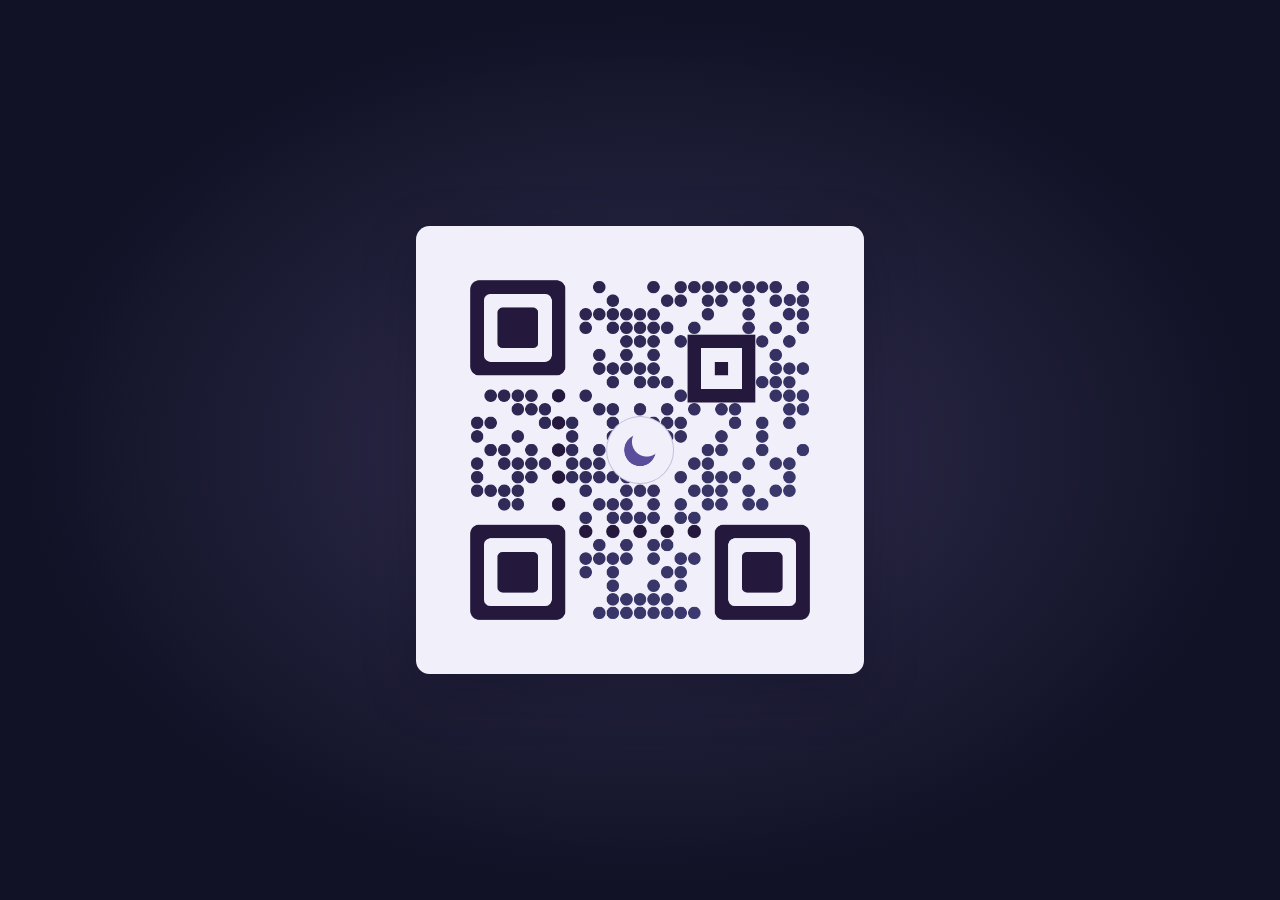
==== en/index.html @ e9b5daf7 "feat: add English pages, search metadata and web analytics" ====
<!doctype html>
<html lang="en">
<head>
  <meta charset="utf-8">
  <meta name="viewport" content="width=device-width, initial-scale=1">
  <title>Matrix Code Clock | Your Local Time in a QR Code</title>
  <meta name="description" content="A free browser clock that turns your local time into a QR code. Watch smooth, per-second transitions and day and night colors, with round or square dots.">
  <link rel="canonical" href="https://h4m4chi-ttr.github.io/matrix-code-clock/en/">
  <link rel="alternate" hreflang="ja" href="https://h4m4chi-ttr.github.io/matrix-code-clock/">
  <link rel="alternate" hreflang="en" href="https://h4m4chi-ttr.github.io/matrix-code-clock/en/">
  <link rel="alternate" hreflang="x-default" href="https://h4m4chi-ttr.github.io/matrix-code-clock/">
  <link rel="icon" type="image/png" sizes="528x528" href="../assets/style-round.png">
  <meta property="og:type" content="website">
  <meta property="og:site_name" content="Matrix Code Clock">
  <meta property="og:title" content="Matrix Code Clock | Your Local Time in a QR Code">
  <meta property="og:description" content="A free browser clock that turns your local time into a QR code. Watch smooth, per-second transitions and day and night colors, with round or square dots.">
  <meta property="og:url" content="https://h4m4chi-ttr.github.io/matrix-code-clock/en/">
  <meta property="og:locale" content="en_US">
  <meta property="og:locale:alternate" content="ja_JP">
  <meta property="og:image" content="https://h4m4chi-ttr.github.io/matrix-code-clock/assets/style-round.png">
  <meta property="og:image:width" content="528">
  <meta property="og:image:height" content="528">
  <meta property="og:image:alt" content="Matrix Code Clock displaying the current time as a QR code with round dots">
  <meta name="twitter:card" content="summary">
  <meta name="twitter:title" content="Matrix Code Clock | Your Local Time in a QR Code">
  <meta name="twitter:description" content="A free browser clock that turns your local time into a QR code. Watch smooth, per-second transitions and day and night colors, with round or square dots.">
  <meta name="twitter:image" content="https://h4m4chi-ttr.github.io/matrix-code-clock/assets/style-round.png">
  <meta name="twitter:image:alt" content="Matrix Code Clock displaying the current time as a QR code with round dots">
  <script type="application/ld+json">
{
  "@context": "https://schema.org",
  "@type": "WebApplication",
  "name": "Matrix Code Clock",
  "url": "https://h4m4chi-ttr.github.io/matrix-code-clock/en/",
  "description": "A free browser clock that turns your local time into a QR code. Watch smooth, per-second transitions and day and night colors, with round or square dots.",
  "applicationCategory": "UtilitiesApplication",
  "operatingSystem": "Any",
  "browserRequirements": "Requires JavaScript",
  "inLanguage": "en",
  "isAccessibleForFree": true,
  "image": "https://h4m4chi-ttr.github.io/matrix-code-clock/assets/style-round.png"
}
  </script>
  <link rel="stylesheet" href="../clock.css?v=13">
  <script defer src="../vendor/qrcodegen-v1.8.0.js"></script>
  <script defer src="../settings.js?v=8"></script>
  <script defer src="../clock.js?v=13"></script>
  <noscript><style>.clock, .settings-button { display: none; }</style></noscript>
</head>
<body>
  <main aria-labelledby="clock-title">
    <h1 class="visually-hidden" id="clock-title">Matrix Code Clock</h1>
    <time class="visually-hidden" id="time"></time>
    <div class="clock" aria-hidden="true">
      <canvas id="matrix"></canvas>
      <span class="dial"></span>
    </div>
    <noscript>JavaScript is required to display the clock.</noscript>
  </main>
  <button class="settings-button" id="settings-button" type="button"
    aria-label="Display settings" aria-haspopup="dialog" aria-controls="settings-drawer" aria-expanded="false">
    <span aria-hidden="true">⚙︎</span>
  </button>
  <dialog class="settings-drawer" id="settings-drawer" aria-labelledby="settings-title">
    <header class="settings-header">
      <h2 id="settings-title">Settings</h2>
      <button class="close-button" id="settings-close" type="button" aria-label="Close settings" autofocus>
        <span aria-hidden="true"></span>
      </button>
    </header>
    <fieldset class="style-choices">
      <legend>Dot shape</legend>
      <label class="style-option">
        <img src="../assets/style-round.png" alt="" width="112" height="112">
        <span>Round</span>
        <input type="radio" name="dot-style" value="round" checked>
      </label>
      <label class="style-option">
        <img src="../assets/style-square.png" alt="" width="112" height="112">
        <span>Square</span>
        <input type="radio" name="dot-style" value="square">
      </label>
    </fieldset>
    <p class="settings-status" id="settings-status" role="status" hidden>This browser cannot save your settings. Your selection will apply while this page is open.</p>
    <section class="settings-language" aria-labelledby="language-title">
      <h3 id="language-title">Language</h3>
      <nav class="language-links" aria-label="Display language">
        <a href="../" lang="ja" hreflang="ja">日本語</a>
        <a href="../en/" lang="en" hreflang="en" aria-current="page">English</a>
      </nav>
    </section>
    <section class="settings-about" aria-labelledby="about-title">
      <h3 id="about-title">About this clock</h3>
      <p>Scan the QR code to read this browser’s local time in 24-hour HH:MM:SS format. The dots move every second, and the colors change throughout the day.</p>
    </section>
  </dialog>
  <!-- Cloudflare Web Analytics --><script type='module' src='https://static.cloudflareinsights.com/beacon.min.js' data-cf-beacon='{"token": "d2ba9cc87f1e47fe9663989d68b282ad"}'></script><!-- End Cloudflare Web Analytics -->
</body>
</html>
---- clock.css ----
:root {
  color-scheme: light;
  --field: #dce6df;
  --glow: #faffdf;
  --paper: #f5fcf4;
  --ink: #172d2e;
  --ink-end: #28594d;
  --flash: #087b68;
  --dial: #277262;
  --shadow: #24443c;
}

:root[data-theme="dawn"] {
  --field: #ead4cc;
  --glow: #ffedc4;
  --paper: #fff8ed;
  --ink: #392135;
  --ink-end: #773b46;
  --flash: #a74626;
  --dial: #b05826;
  --shadow: #694531;
}

:root[data-theme="dusk"] {
  color-scheme: dark;
  --field: #2a2238;
  --glow: #654c6e;
  --paper: #fbf1f7;
  --ink: #322043;
  --ink-end: #6a3a63;
  --flash: #96397a;
  --dial: #985176;
  --shadow: #140d1f;
}

:root[data-theme="night"] {
  color-scheme: dark;
  --field: #111226;
  --glow: #343052;
  --paper: #f1effa;
  --ink: #24193d;
  --ink-end: #444580;
  --flash: #6351a8;
  --dial: #5a4d9b;
  --shadow: #060615;
}

body {
  margin: 0;
  background: radial-gradient(ellipse at center, var(--glow), transparent 68%), var(--field);
  color: var(--ink);
}

main {
  display: grid;
  min-height: 100vh;
  min-height: 100svh;
  place-items: center;
}

.clock {
  position: relative;
  width: min(76vw, 66vh, 28rem);
  width: min(76vw, 66svh, 28rem);
  aspect-ratio: 1;
  border-radius: 3%;
  background: var(--paper);
  box-shadow: 0 16px 56px color-mix(in srgb, var(--shadow) 23%, transparent);
}

canvas {
  display: block;
  width: 100%;
  height: 100%;
}

.dial {
  position: absolute;
  top: 50%;
  left: 50%;
  display: grid;
  width: 15.1515%;
  aspect-ratio: 1;
  place-items: center;
  border-radius: 50%;
  background: var(--paper);
  color: var(--dial);
  box-shadow: inset 0 0 0 1px color-mix(in srgb, currentColor 30%, transparent);
  transform: translate(-50%, -50%);
}

.dial::before,
.dial::after {
  content: "";
  grid-area: 1 / 1;
  width: 54%;
  aspect-ratio: 1;
  border-radius: 50%;
}

.dial::before {
  background: radial-gradient(circle closest-side, currentColor 42%, transparent 45%);
}

.dial::after {
  background: repeating-conic-gradient(from -5deg, currentColor 0deg 10deg, transparent 10deg 45deg);
  mask-image: radial-gradient(circle closest-side, transparent 65%, black 68% 98%, transparent 100%);
}

[data-theme="night"] .dial::before {
  width: 48%;
  background: currentColor;
  mask-image: radial-gradient(circle at 71% 24%, transparent 43%, black 46%);
}

[data-theme="night"] .dial::after {
  content: none;
}

.visually-hidden {
  position: absolute;
  width: 1px;
  height: 1px;
  padding: 0;
  overflow: hidden;
  clip-path: inset(50%);
  white-space: nowrap;
}


.settings-button,
.close-button {
  display: grid;
  width: 44px;
  height: 44px;
  padding: 0;
  place-items: center;
  border: 0;
  border-radius: 50%;
  color: var(--ink);
  background: transparent;
  cursor: pointer;
  -webkit-tap-highlight-color: transparent;
}

.settings-button {
  position: fixed;
  top: max(16px, env(safe-area-inset-top));
  right: max(20px, env(safe-area-inset-right));
  z-index: 1;
  background: var(--paper);
  box-shadow: 0 2px 12px color-mix(in srgb, var(--shadow) 12%, transparent);
  opacity: 0;
  pointer-events: none;
  transform: translateY(-3px);
  transition: opacity 280ms ease, transform 280ms ease;
}

.settings-button span {
  font: 28px/1 "Segoe UI Symbol", "Apple Symbols", sans-serif;
}

.settings-button.is-visible {
  opacity: 0.9;
  pointer-events: auto;
  transform: translateY(0);
}

.settings-button:hover,
.close-button:hover {
  background: color-mix(in srgb, var(--paper) 88%, var(--ink));
}

.settings-button:focus-visible,
.close-button:focus-visible,
.style-option:has(input:focus-visible) {
  outline: 2px solid var(--ink);
  outline-offset: 4px;
}

.settings-drawer {
  position: fixed;
  inset: 0 0 0 auto;
  width: min(360px, 100vw);
  height: 100vh;
  height: 100dvh;
  max-width: none;
  max-height: none;
  box-sizing: border-box;
  margin: 0;
  padding: max(24px, env(safe-area-inset-top)) 24px max(24px, env(safe-area-inset-bottom));
  border: 0;
  border-left: 1px solid color-mix(in srgb, var(--ink) 12%, transparent);
  color: var(--ink);
  background: var(--paper);
  color-scheme: light;
  font: 500 16px/1.6 "Inter", "Yu Gothic UI", "Meiryo", sans-serif;
  overflow-y: auto;
  overscroll-behavior: contain;
  opacity: 0;
  transform: translateX(100%);
  transition: transform 280ms ease, opacity 280ms ease,
    display 280ms allow-discrete, overlay 280ms allow-discrete;
}

.settings-drawer[open] {
  opacity: 1;
  transform: translateX(0);
}

.settings-drawer::backdrop {
  background: rgb(0 0 0 / 0);
  transition: background 280ms ease, display 280ms allow-discrete, overlay 280ms allow-discrete;
}

.settings-drawer[open]::backdrop {
  background: rgb(0 0 0 / 0.18);
}

@starting-style {
  .settings-drawer[open] {
    opacity: 0;
    transform: translateX(100%);
  }

  .settings-drawer[open]::backdrop {
    background: rgb(0 0 0 / 0);
  }
}

.settings-header {
  position: sticky;
  top: 0;
  z-index: 1;
  background: var(--paper);
  display: flex;
  align-items: center;
  justify-content: space-between;
  margin-bottom: 36px;
}

.settings-header h2 {
  margin: 0;
  font-size: 24px;
  font-weight: 600;
  letter-spacing: 0.04em;
}

.close-button span {
  position: relative;
  width: 18px;
  height: 18px;
}

.close-button span::before,
.close-button span::after {
  content: "";
  position: absolute;
  top: 8px;
  left: 0;
  width: 18px;
  height: 2px;
  border-radius: 1px;
  background: currentColor;
  transform: rotate(45deg);
}

.close-button span::after {
  transform: rotate(-45deg);
}

.style-choices {
  display: grid;
  gap: 12px;
  min-width: 0;
  margin: 0;
  padding: 0;
  border: 0;
}

.style-choices legend {
  margin-bottom: 14px;
  padding: 0;
  font-size: 15px;
  font-weight: 500;
}

.style-option {
  display: grid;
  grid-template-columns: 112px 1fr 20px;
  align-items: center;
  gap: 14px;
  padding: 12px;
  border: 2px solid color-mix(in srgb, var(--ink) 15%, transparent);
  border-radius: 12px;
  cursor: pointer;
  -webkit-tap-highlight-color: transparent;
}

.style-option:has(input:checked) {
  border-color: var(--ink);
}

.style-option img {
  display: block;
  width: 112px;
  height: 112px;
  border-radius: 8px;
}

.style-option span {
  font-size: 18px;
  white-space: nowrap;
}

.style-option input {
  width: 18px;
  height: 18px;
  margin: 0;
  accent-color: var(--ink);
}

.settings-status {
  margin-top: 20px;
  font-size: 14px;
}

@media (max-width: 340px) {
  .settings-drawer {
    padding-left: 16px;
    padding-right: 16px;
  }

  .style-option {
    gap: 10px;
  }
}

@media (prefers-reduced-motion: reduce) {
  .settings-button,
  .settings-drawer,
  .settings-drawer::backdrop {
    transition: none;
  }
}


.settings-language,
.settings-about {
  margin-top: 28px;
}

.settings-language h3,
.settings-about h3 {
  margin: 0;
  font-size: 15px;
  font-weight: 500;
}

.language-links {
  display: flex;
  gap: 10px;
  margin-top: 12px;
}

.language-links a {
  flex: 1;
  padding: 10px 12px;
  border: 1px solid color-mix(in srgb, var(--ink) 20%, transparent);
  border-radius: 8px;
  color: inherit;
  text-align: center;
  text-decoration: none;
  -webkit-tap-highlight-color: transparent;
}

.language-links a[aria-current="page"] {
  border-color: var(--ink);
  background: color-mix(in srgb, var(--ink) 6%, transparent);
  font-weight: 600;
}

.language-links a:hover {
  background: color-mix(in srgb, var(--ink) 10%, transparent);
}

.language-links a:focus-visible {
  outline: 2px solid var(--ink);
  outline-offset: 4px;
}

.settings-about {
  padding-top: 20px;
  border-top: 1px solid color-mix(in srgb, var(--ink) 15%, transparent);
}

.settings-about p {
  margin: 8px 0 0;
  font-size: 14px;
}
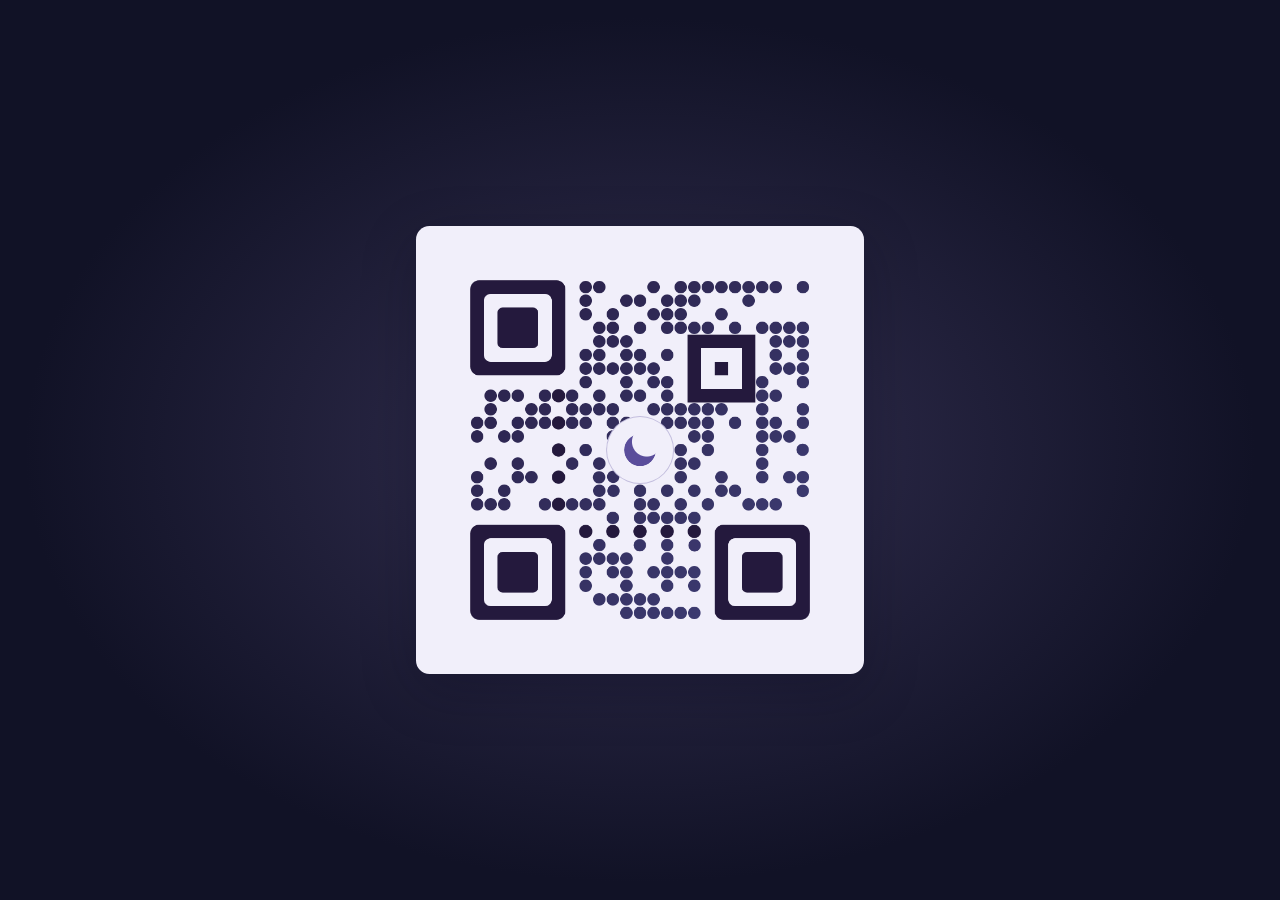
==== commit 8b259b3b: "chore: add Google Search Console ownership verification" ====
--- a/en/index.html
+++ b/en/index.html
@@ -2,6 +2,7 @@
 <html lang="en">
 <head>
   <meta charset="utf-8">
+  <meta name="google-site-verification" content="p-AkcJozJo-YC9VcFjYHbP_1rPT39gdbR1aiKtO6d94" />
   <meta name="viewport" content="width=device-width, initial-scale=1">
   <title>Matrix Code Clock | Your Local Time in a QR Code</title>
   <meta name="description" content="A free browser clock that turns your local time into a QR code. Watch smooth, per-second transitions and day and night colors, with round or square dots.">
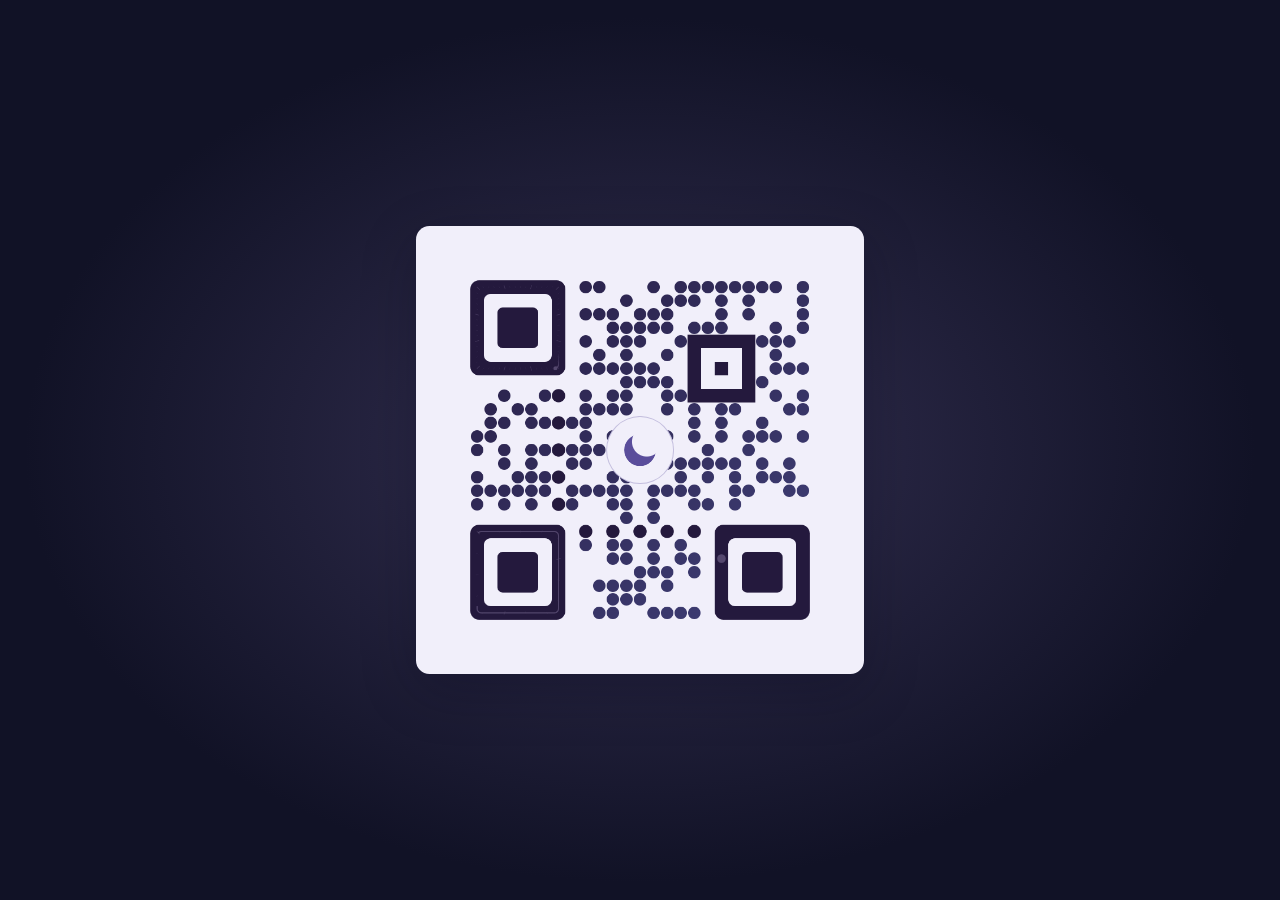
==== commit 8b1440bb: "feat: add subtle time cues to finder patterns" ====
--- a/en/index.html
+++ b/en/index.html
@@ -42,10 +42,10 @@
   "image": "https://h4m4chi-ttr.github.io/matrix-code-clock/assets/style-round.png"
 }
   </script>
-  <link rel="stylesheet" href="../clock.css?v=13">
+  <link rel="stylesheet" href="../clock.css?v=14">
   <script defer src="../vendor/qrcodegen-v1.8.0.js"></script>
   <script defer src="../settings.js?v=8"></script>
-  <script defer src="../clock.js?v=13"></script>
+  <script defer src="../clock.js?v=14"></script>
   <noscript><style>.clock, .settings-button { display: none; }</style></noscript>
 </head>
 <body>
@@ -54,6 +54,7 @@
     <time class="visually-hidden" id="time"></time>
     <div class="clock" aria-hidden="true">
       <canvas id="matrix"></canvas>
+      <canvas id="finder-cues"></canvas>
       <span class="dial"></span>
     </div>
     <noscript>JavaScript is required to display the clock.</noscript>
--- a/clock.css
+++ b/clock.css
@@ -4,6 +4,7 @@
   --glow: #faffdf;
   --paper: #f5fcf4;
   --ink: #172d2e;
+  --cue: #3f5b55;
   --ink-end: #28594d;
   --flash: #087b68;
   --dial: #277262;
@@ -15,6 +16,7 @@
   --glow: #ffedc4;
   --paper: #fff8ed;
   --ink: #392135;
+  --cue: #6d4a50;
   --ink-end: #773b46;
   --flash: #a74626;
   --dial: #b05826;
@@ -27,6 +29,7 @@
   --glow: #654c6e;
   --paper: #fbf1f7;
   --ink: #322043;
+  --cue: #6d4b63;
   --ink-end: #6a3a63;
   --flash: #96397a;
   --dial: #985176;
@@ -39,6 +42,7 @@
   --glow: #343052;
   --paper: #f1effa;
   --ink: #24193d;
+  --cue: #55486e;
   --ink-end: #444580;
   --flash: #6351a8;
   --dial: #5a4d9b;
@@ -72,6 +76,12 @@
   display: block;
   width: 100%;
   height: 100%;
+}
+
+#finder-cues {
+  position: absolute;
+  inset: 0;
+  pointer-events: none;
 }
 
 .dial {
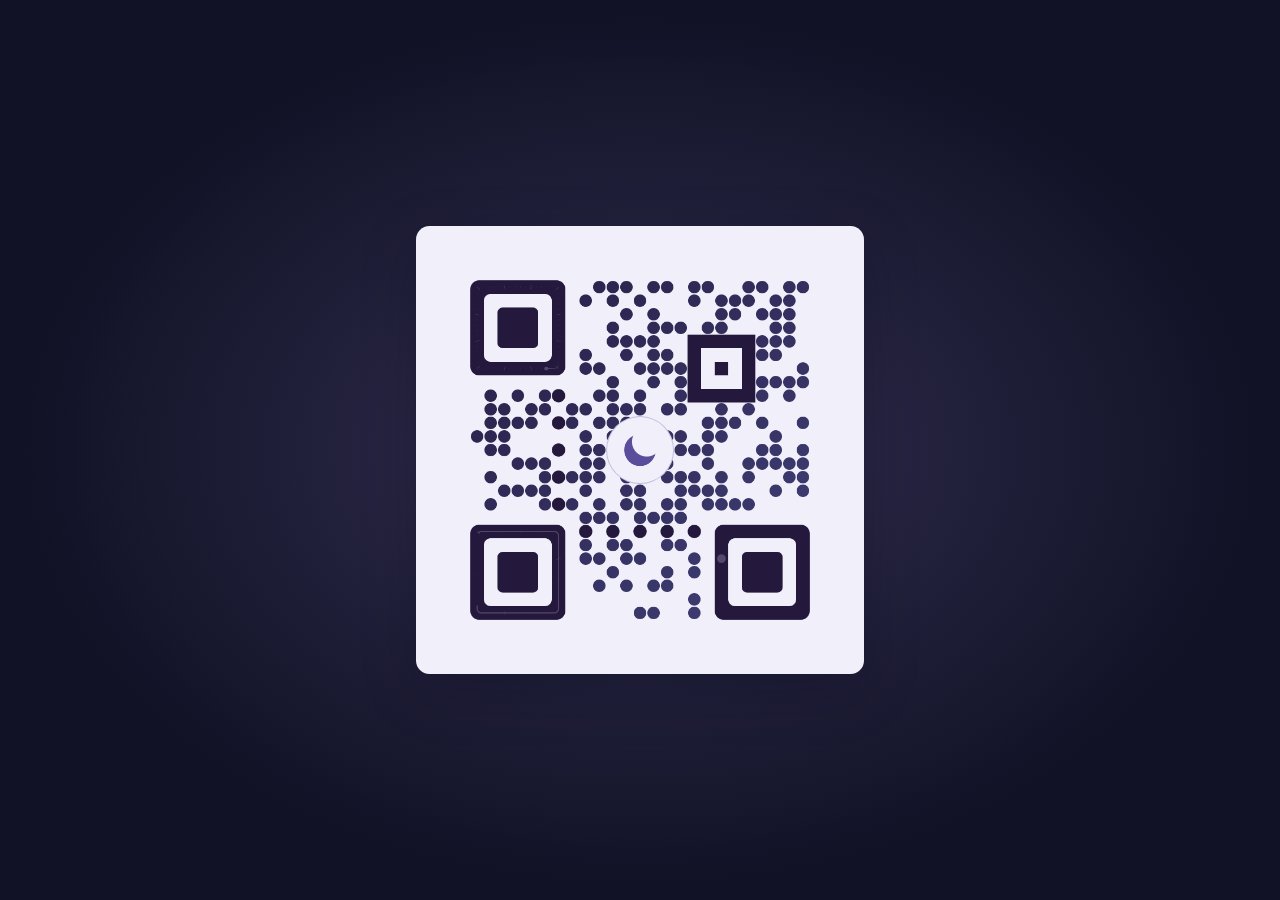
==== commit f803c9bd: "chore: use matrix code wording in page metadata" ====
--- a/en/index.html
+++ b/en/index.html
@@ -4,8 +4,8 @@
   <meta charset="utf-8">
   <meta name="google-site-verification" content="p-AkcJozJo-YC9VcFjYHbP_1rPT39gdbR1aiKtO6d94" />
   <meta name="viewport" content="width=device-width, initial-scale=1">
-  <title>Matrix Code Clock | Your Local Time in a QR Code</title>
-  <meta name="description" content="A free browser clock that turns your local time into a QR code. Watch smooth, per-second transitions and day and night colors, with round or square dots.">
+  <title>Matrix Code Clock | Your Local Time</title>
+  <meta name="description" content="A free browser clock that turns your local time into a 2D code. Watch smooth, per-second transitions and day and night colors, with round or square dots.">
   <link rel="canonical" href="https://h4m4chi-ttr.github.io/matrix-code-clock/en/">
   <link rel="alternate" hreflang="ja" href="https://h4m4chi-ttr.github.io/matrix-code-clock/">
   <link rel="alternate" hreflang="en" href="https://h4m4chi-ttr.github.io/matrix-code-clock/en/">
@@ -13,27 +13,27 @@
   <link rel="icon" type="image/png" sizes="528x528" href="../assets/style-round.png">
   <meta property="og:type" content="website">
   <meta property="og:site_name" content="Matrix Code Clock">
-  <meta property="og:title" content="Matrix Code Clock | Your Local Time in a QR Code">
-  <meta property="og:description" content="A free browser clock that turns your local time into a QR code. Watch smooth, per-second transitions and day and night colors, with round or square dots.">
+  <meta property="og:title" content="Matrix Code Clock | Your Local Time">
+  <meta property="og:description" content="A free browser clock that turns your local time into a 2D code. Watch smooth, per-second transitions and day and night colors, with round or square dots.">
   <meta property="og:url" content="https://h4m4chi-ttr.github.io/matrix-code-clock/en/">
   <meta property="og:locale" content="en_US">
   <meta property="og:locale:alternate" content="ja_JP">
   <meta property="og:image" content="https://h4m4chi-ttr.github.io/matrix-code-clock/assets/style-round.png">
   <meta property="og:image:width" content="528">
   <meta property="og:image:height" content="528">
-  <meta property="og:image:alt" content="Matrix Code Clock displaying the current time as a QR code with round dots">
+  <meta property="og:image:alt" content="Matrix Code Clock displaying the current time as a 2D code with round dots">
   <meta name="twitter:card" content="summary">
-  <meta name="twitter:title" content="Matrix Code Clock | Your Local Time in a QR Code">
-  <meta name="twitter:description" content="A free browser clock that turns your local time into a QR code. Watch smooth, per-second transitions and day and night colors, with round or square dots.">
+  <meta name="twitter:title" content="Matrix Code Clock | Your Local Time">
+  <meta name="twitter:description" content="A free browser clock that turns your local time into a 2D code. Watch smooth, per-second transitions and day and night colors, with round or square dots.">
   <meta name="twitter:image" content="https://h4m4chi-ttr.github.io/matrix-code-clock/assets/style-round.png">
-  <meta name="twitter:image:alt" content="Matrix Code Clock displaying the current time as a QR code with round dots">
+  <meta name="twitter:image:alt" content="Matrix Code Clock displaying the current time as a 2D code with round dots">
   <script type="application/ld+json">
 {
   "@context": "https://schema.org",
   "@type": "WebApplication",
   "name": "Matrix Code Clock",
   "url": "https://h4m4chi-ttr.github.io/matrix-code-clock/en/",
-  "description": "A free browser clock that turns your local time into a QR code. Watch smooth, per-second transitions and day and night colors, with round or square dots.",
+  "description": "A free browser clock that turns your local time into a 2D code. Watch smooth, per-second transitions and day and night colors, with round or square dots.",
   "applicationCategory": "UtilitiesApplication",
   "operatingSystem": "Any",
   "browserRequirements": "Requires JavaScript",
@@ -93,7 +93,7 @@
     </section>
     <section class="settings-about" aria-labelledby="about-title">
       <h3 id="about-title">About this clock</h3>
-      <p>Scan the QR code to read this browser’s local time in 24-hour HH:MM:SS format. The dots move every second, and the colors change throughout the day.</p>
+      <p>Scan the 2D code to read this browser’s local time in 24-hour HH:MM:SS format. The dots move every second, and the colors change throughout the day.</p>
     </section>
   </dialog>
   <!-- Cloudflare Web Analytics --><script type='module' src='https://static.cloudflareinsights.com/beacon.min.js' data-cf-beacon='{"token": "d2ba9cc87f1e47fe9663989d68b282ad"}'></script><!-- End Cloudflare Web Analytics -->
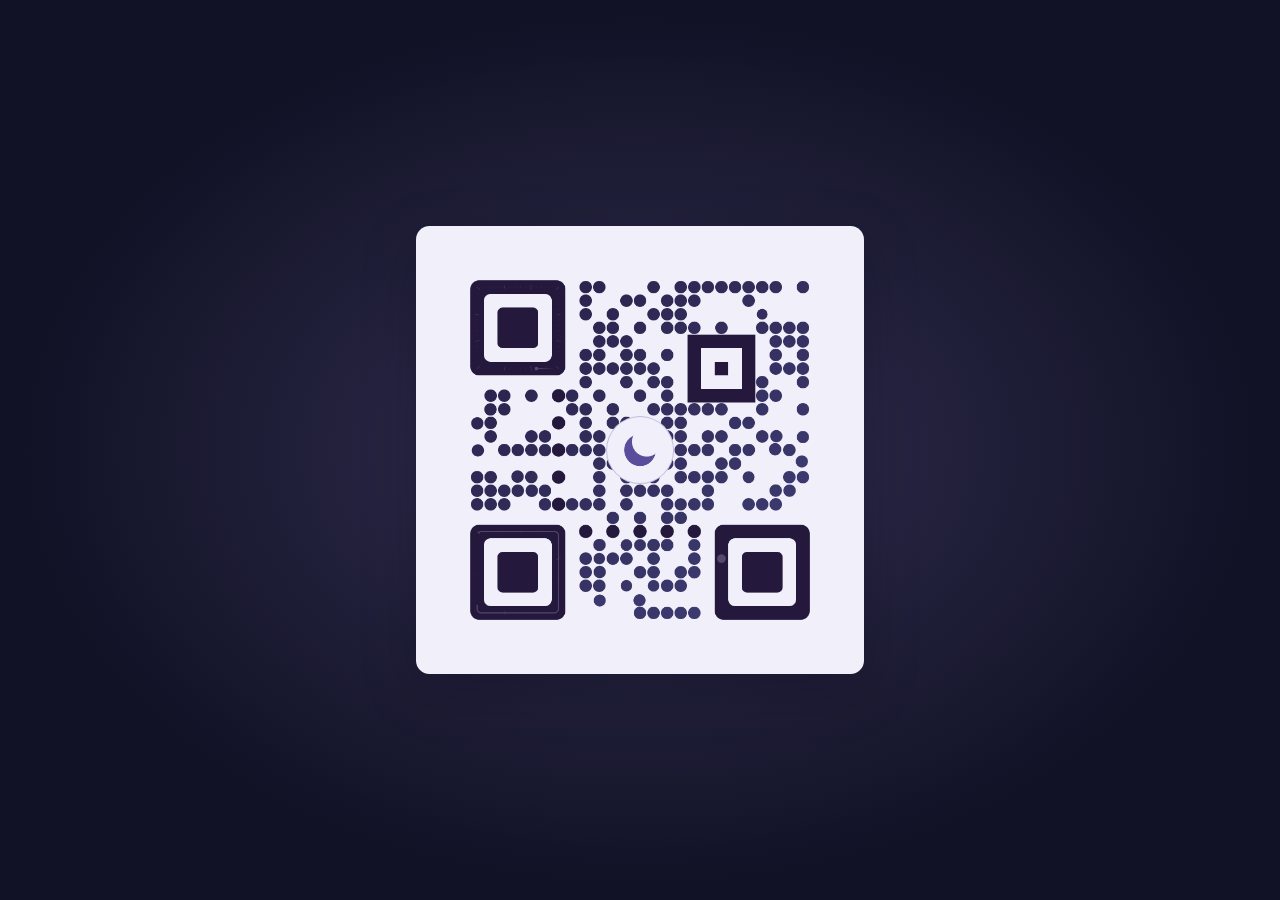
==== commit cbd93b0b: "feat: add subtle social links to settings drawer" ====
--- a/en/index.html
+++ b/en/index.html
@@ -42,7 +42,7 @@
   "image": "https://h4m4chi-ttr.github.io/matrix-code-clock/assets/style-round.png"
 }
   </script>
-  <link rel="stylesheet" href="../clock.css?v=14">
+  <link rel="stylesheet" href="../clock.css?v=15">
   <script defer src="../vendor/qrcodegen-v1.8.0.js"></script>
   <script defer src="../settings.js?v=8"></script>
   <script defer src="../clock.js?v=14"></script>
@@ -95,6 +95,16 @@
       <h3 id="about-title">About this clock</h3>
       <p>Scan the 2D code to read this browser’s local time in 24-hour HH:MM:SS format. The dots move every second, and the colors change throughout the day.</p>
     </section>
+    <nav class="settings-links" aria-label="Related links">
+      <a href="https://x.com/hamachi_ttr" target="_blank" rel="noopener noreferrer"
+        aria-label="@hamachi_ttr on X (opens in a new tab)" title="X · @hamachi_ttr">
+        <svg width="18" height="18" fill="currentColor" aria-hidden="true" focusable="false"><use href="../assets/social-icons.svg#x"></use></svg>
+      </a>
+      <a href="https://github.com/H4M4CHi-ttr/matrix-code-clock" target="_blank" rel="noopener noreferrer"
+        aria-label="Source code on GitHub (opens in a new tab)" title="GitHub · Source code">
+        <svg width="18" height="18" fill="currentColor" aria-hidden="true" focusable="false"><use href="../assets/social-icons.svg#github"></use></svg>
+      </a>
+    </nav>
   </dialog>
   <!-- Cloudflare Web Analytics --><script type='module' src='https://static.cloudflareinsights.com/beacon.min.js' data-cf-beacon='{"token": "d2ba9cc87f1e47fe9663989d68b282ad"}'></script><!-- End Cloudflare Web Analytics -->
 </body>
--- a/clock.css
+++ b/clock.css
@@ -408,3 +408,32 @@
   margin: 8px 0 0;
   font-size: 14px;
 }
+
+.settings-links {
+  display: flex;
+  justify-content: flex-end;
+  gap: 4px;
+  margin-top: 16px;
+}
+
+.settings-links a {
+  display: grid;
+  width: 44px;
+  height: 44px;
+  place-items: center;
+  border-radius: 50%;
+  color: color-mix(in srgb, var(--ink) 65%, var(--paper));
+  text-decoration: none;
+  -webkit-tap-highlight-color: transparent;
+}
+
+.settings-links a:hover,
+.settings-links a:focus-visible {
+  color: var(--ink);
+  background: color-mix(in srgb, var(--ink) 6%, transparent);
+}
+
+.settings-links a:focus-visible {
+  outline: 2px solid var(--ink);
+  outline-offset: 2px;
+}
